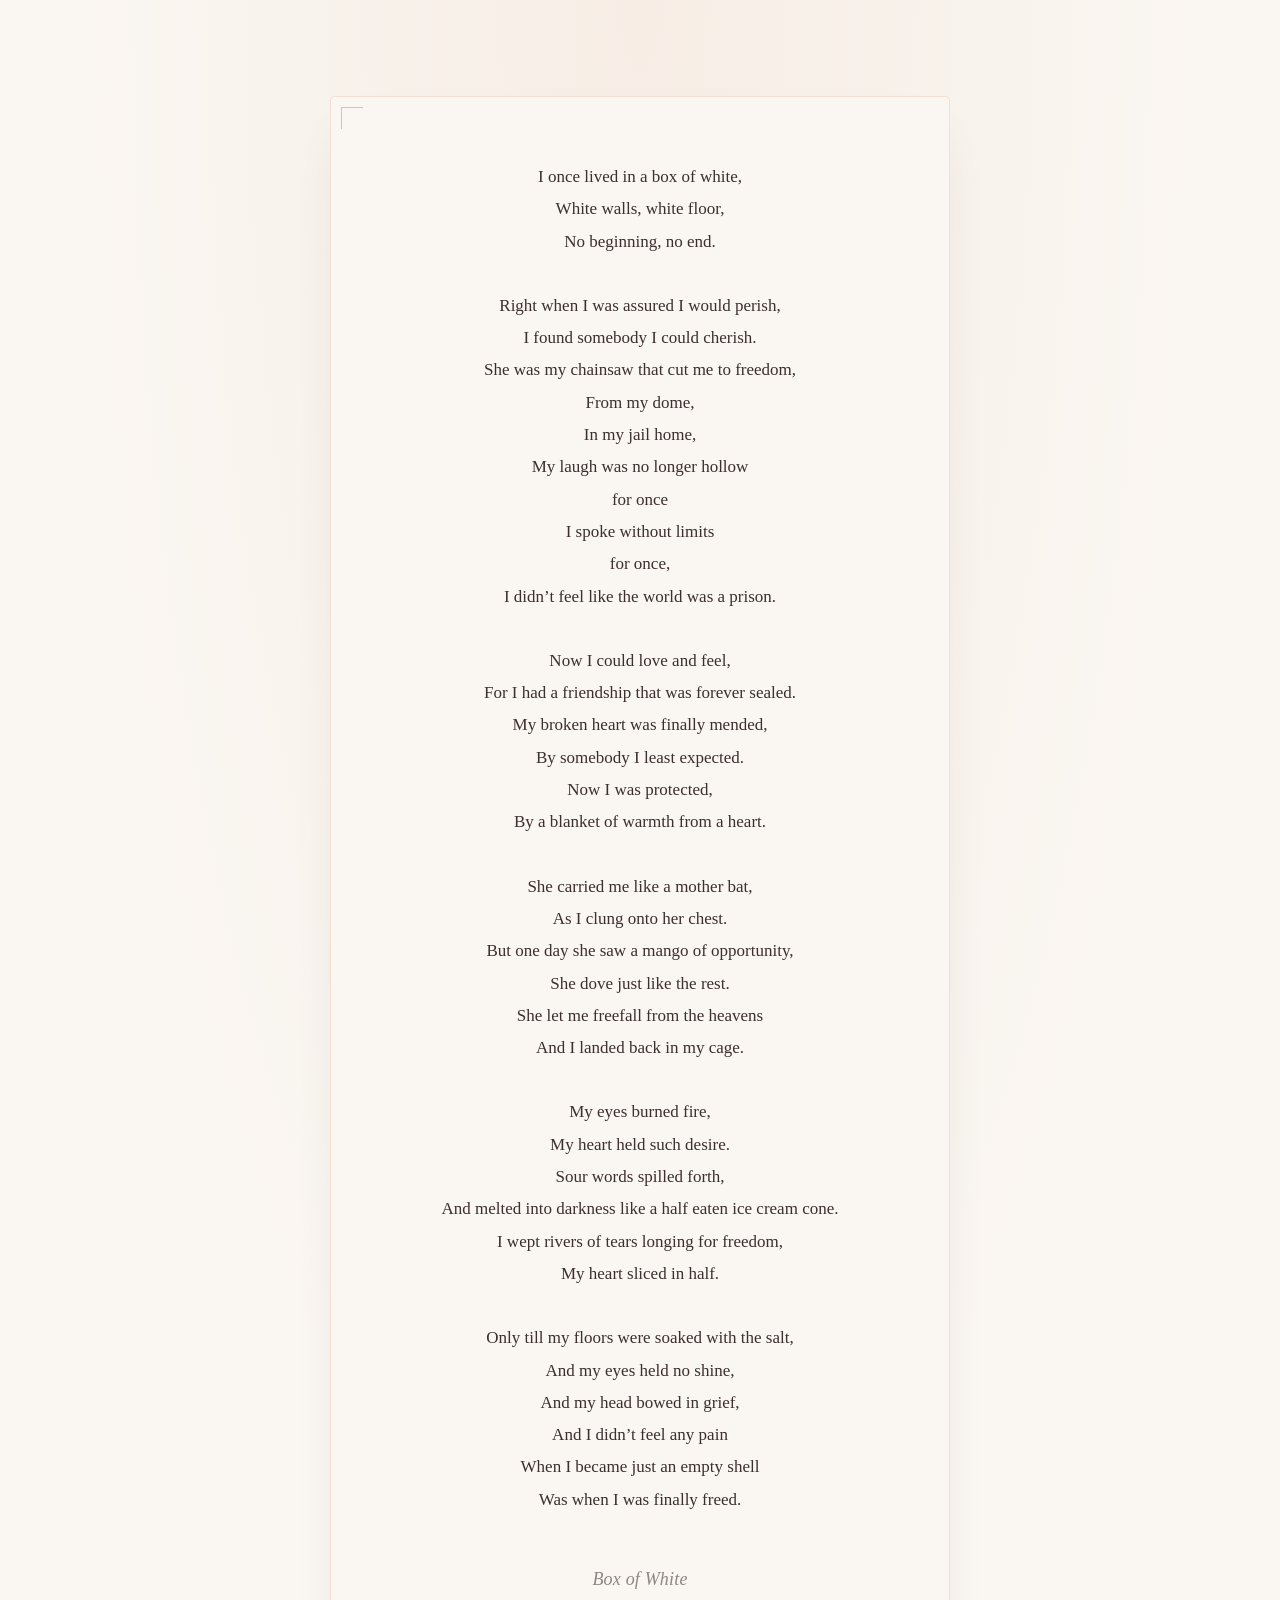
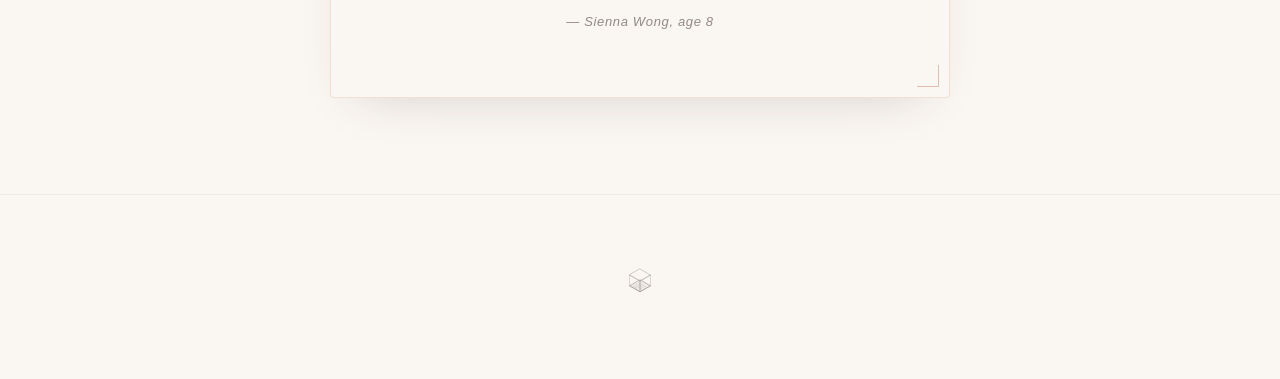
==== box-of-white/index.html @ b06ad6ee "Add box-of-white easter egg, logo, and footer link - New isometric box-of-white SVG logo (favicon + " ====
<!DOCTYPE html>
<html lang="en">
<head>
  <meta charset="UTF-8">
  <meta name="viewport" content="width=device-width, initial-scale=1.0">
  <title>boxofwhite</title>
  <meta name="robots" content="noindex, nofollow">
  <meta name="theme-color" content="#FAF6F1">
  <meta http-equiv="Content-Security-Policy" content="default-src 'self'; script-src 'self'; style-src 'self' https://fonts.googleapis.com 'unsafe-inline'; font-src 'self' https://fonts.gstatic.com; img-src 'self' data:; connect-src 'self'; frame-ancestors 'none'; base-uri 'self'; form-action 'self'; require-trusted-types-for 'script'">

  <!-- Fonts -->
  <link rel="preconnect" href="https://fonts.googleapis.com">
  <link rel="preconnect" href="https://fonts.gstatic.com" crossorigin>
  <link href="https://fonts.googleapis.com/css2?family=Cormorant+Garamond:ital,wght@0,400;0,500;0,600;0,700;1,400;1,500;1,600&family=Inter:wght@300;400;500&display=swap" rel="stylesheet">

  <!-- Favicon -->
  <link rel="icon" type="image/svg+xml" href="../img/favicon.svg">

  <link rel="stylesheet" href="../styles.css">
</head>
<body class="origin-page">

  <main>
    <section class="origin" aria-label="Poem">
      <div class="container">
        <figure class="origin__poem">
          <blockquote class="origin__verse">
            <p>I once lived in a box of white,<br>
            White walls, white floor,<br>
            No beginning, no end.</p>

            <p>Right when I was assured I would perish,<br>
            I found somebody I could cherish.<br>
            She was my chainsaw that cut me to freedom,<br>
            From my dome,<br>
            In my jail home,<br>
            My laugh was no longer hollow<br>
            for once<br>
            I spoke without limits<br>
            for once,<br>
            I didn&rsquo;t feel like the world was a prison.</p>

            <p>Now I could love and feel,<br>
            For I had a friendship that was forever sealed.<br>
            My broken heart was finally mended,<br>
            By somebody I least expected.<br>
            Now I was protected,<br>
            By a blanket of warmth from a heart.</p>

            <p>She carried me like a mother bat,<br>
            As I clung onto her chest.<br>
            But one day she saw a mango of opportunity,<br>
            She dove just like the rest.<br>
            She let me freefall from the heavens<br>
            And I landed back in my cage.</p>

            <p>My eyes burned fire,<br>
            My heart held such desire.<br>
            Sour words spilled forth,<br>
            And melted into darkness like a half eaten ice cream cone.<br>
            I wept rivers of tears longing for freedom,<br>
            My heart sliced in half.</p>

            <p>Only till my floors were soaked with the salt,<br>
            And my eyes held no shine,<br>
            And my head bowed in grief,<br>
            And I didn&rsquo;t feel any pain<br>
            When I became just an empty shell<br>
            Was when I was finally freed.</p>
          </blockquote>
          <figcaption class="origin__caption">
            <span class="origin__title">Box of White</span>
            <span class="origin__byline">&mdash; Sienna Wong, age 8</span>
          </figcaption>
        </figure>
      </div>
    </section>
  </main>

  <footer class="footer origin-page__footer">
    <div class="container">
      <a href="../index.html" class="footer__logo-link" aria-label="Return home">
        <svg class="footer__logo" width="40" height="40" viewBox="0 0 100 100" fill="none" aria-hidden="true">
          <g stroke="currentColor" stroke-width="1.5" stroke-linejoin="round" stroke-linecap="round" opacity="0.7" fill="none">
            <path d="M 50 25 L 76 40 L 50 55 L 24 40 Z"/>
            <path d="M 76 40 L 50 55 L 50 82 L 76 67 Z"/>
            <path d="M 24 40 L 50 55 L 50 82 L 24 67 Z"/>
          </g>
          <path d="M 50 52 L 76 67 L 50 82 L 24 67 Z"
                fill="currentColor" fill-opacity="0.1"
                stroke="currentColor" stroke-width="1.5" stroke-linejoin="round"/>
          <g stroke="currentColor" stroke-width="1.1" stroke-linecap="round" opacity="0.55">
            <line x1="47" y1="60" x2="64" y2="69"/>
            <line x1="42" y1="63" x2="57" y2="71"/>
            <line x1="37" y1="66" x2="54" y2="75"/>
            <line x1="33" y1="68" x2="42" y2="73"/>
          </g>
        </svg>
      </a>
    </div>
  </footer>

</body>
</html>
---- styles.css ----
/* ===========================
   Design Tokens
   =========================== */
:root {
  --cream: #FAF6F1;
  --warm-white: #FFFDFB;
  --blush: #F2E0D4;
  --terracotta: #C4886D;
  --amber: #D4A96A;
  --sage: #B5BFA4;
  --espresso: #3B2F2F;
  --charcoal: #5C4F4F;
  --mist: #E8E0D8;

  --font-display: 'Cormorant Garamond', 'Georgia', serif;
  --font-body: 'Inter', -apple-system, 'Segoe UI', sans-serif;

  --space-1: 0.5rem;
  --space-2: 1rem;
  --space-3: 1.5rem;
  --space-4: 2rem;
  --space-6: 3rem;
  --space-8: 4rem;
  --space-12: 6rem;
  --space-16: 8rem;

  --max-width: 960px;
  --transition-base: 0.3s ease;
}

/* ===========================
   Reset & Base
   =========================== */
*,
*::before,
*::after {
  margin: 0;
  padding: 0;
  box-sizing: border-box;
}

html {
  scroll-behavior: smooth;
  -webkit-text-size-adjust: 100%;
}

body {
  font-family: var(--font-body);
  font-weight: 400;
  color: var(--espresso);
  background-color: var(--cream);
  line-height: 1.7;
  -webkit-font-smoothing: antialiased;
  -moz-osx-font-smoothing: grayscale;
  overflow-x: hidden;
}

img {
  max-width: 100%;
  height: auto;
  display: block;
}

a {
  color: var(--terracotta);
  text-decoration: none;
  transition: color var(--transition-base);
}

a:hover {
  color: var(--amber);
}

/* ===========================
   Utilities
   =========================== */
.container {
  max-width: var(--max-width);
  margin: 0 auto;
  padding: 0 var(--space-4);
}

.section-ornament {
  text-align: center;
  font-size: 1.5rem;
  color: var(--amber);
  margin-bottom: var(--space-3);
  opacity: 0.6;
}

.section-heading {
  font-family: var(--font-display);
  font-weight: 500;
  font-size: clamp(1.5rem, 3vw, 2.5rem);
  text-align: center;
  color: var(--espresso);
  margin-bottom: var(--space-8);
  letter-spacing: 0.02em;
}

.divider {
  display: flex;
  justify-content: center;
  padding: var(--space-4) 0;
}

.divider__line {
  width: 120px;
  height: 1px;
  background: linear-gradient(90deg, transparent, var(--blush), var(--terracotta), var(--blush), transparent);
}

/* ===========================
   Hero
   =========================== */
.hero {
  position: relative;
  min-height: 100dvh;
  min-height: 100vh;
  display: flex;
  align-items: center;
  justify-content: center;
  background: radial-gradient(ellipse at 50% 40%, var(--warm-white) 0%, var(--cream) 50%, var(--blush) 100%);
  overflow: hidden;
}

.hero__inner {
  display: flex;
  flex-direction: column;
  align-items: center;
  text-align: center;
  padding: var(--space-4);
  position: relative;
  z-index: 1;
}

/* Decorative floating blob shapes */
.hero__decor {
  position: absolute;
  border-radius: 50%;
  pointer-events: none;
  filter: blur(60px);
}

.hero__decor--1 {
  width: 600px;
  height: 600px;
  background: var(--terracotta);
  opacity: 0.12;
  top: -15%;
  right: -10%;
  animation: float-drift 20s ease-in-out infinite alternate;
}

.hero__decor--2 {
  width: 500px;
  height: 500px;
  background: var(--amber);
  opacity: 0.15;
  bottom: -10%;
  left: -8%;
  animation: float-drift 25s ease-in-out infinite alternate-reverse;
}

.hero__decor--3 {
  width: 450px;
  height: 450px;
  background: var(--sage);
  opacity: 0.1;
  top: 20%;
  left: 15%;
  animation: float-drift 18s ease-in-out infinite alternate;
}

@keyframes float-drift {
  0% { transform: translate(0, 0) scale(1); }
  50% { transform: translate(25px, -20px) scale(1.08); }
  100% { transform: translate(-20px, 25px) scale(0.92); }
}

/* Photo */
.hero__photo-wrapper {
  width: clamp(200px, 35vw, 280px);
  aspect-ratio: 2 / 3;
  border-radius: 12px;
  overflow: hidden;
  box-shadow:
    0 20px 60px rgba(59, 47, 47, 0.12),
    0 8px 24px rgba(196, 136, 109, 0.15);
  border: 3px solid var(--blush);
  animation: hero-photo-in 1.4s ease-out both;
  transition: box-shadow var(--transition-base), transform var(--transition-base);
}

.hero__photo-wrapper:hover {
  transform: scale(1.02);
  box-shadow:
    0 24px 70px rgba(59, 47, 47, 0.15),
    0 12px 30px rgba(196, 136, 109, 0.2);
}

.hero__photo {
  width: 100%;
  height: 100%;
  object-fit: cover;
  object-position: center top;
}

@keyframes hero-photo-in {
  0% {
    opacity: 0;
    transform: scale(0.92);
  }
  100% {
    opacity: 1;
    transform: scale(1);
  }
}

/* Name & subtitle */
.hero__name {
  font-family: var(--font-display);
  font-weight: 600;
  font-size: clamp(2.5rem, 6vw, 5rem);
  color: var(--espresso);
  margin-top: var(--space-6);
  letter-spacing: 0.03em;
  line-height: 1.1;
  animation: hero-text-in 1s ease-out 0.4s both;
}

.hero__subtitle {
  font-family: var(--font-body);
  font-weight: 300;
  font-size: clamp(1rem, 2vw, 1.5rem);
  color: var(--charcoal);
  margin-top: var(--space-2);
  letter-spacing: 0.15em;
  text-transform: uppercase;
  animation: hero-text-in 1s ease-out 0.6s both;
}

@keyframes hero-text-in {
  0% {
    opacity: 0;
    transform: translateY(20px);
  }
  100% {
    opacity: 1;
    transform: translateY(0);
  }
}

/* Scroll indicator */
.hero__scroll-indicator {
  display: flex;
  flex-direction: column;
  align-items: center;
  gap: var(--space-1);
  margin-top: var(--space-8);
  color: var(--charcoal);
  opacity: 0.5;
  transition: opacity var(--transition-base);
  animation: hero-text-in 1s ease-out 0.9s both;
}

.hero__scroll-indicator:hover {
  opacity: 0.8;
  color: var(--terracotta);
}

.hero__scroll-text {
  font-family: var(--font-body);
  font-size: 0.75rem;
  font-weight: 400;
  letter-spacing: 0.2em;
  text-transform: uppercase;
}

.hero__scroll-arrow {
  animation: scroll-bounce 2.5s ease-in-out infinite;
}

@keyframes scroll-bounce {
  0%, 100% { transform: translateY(0); }
  50% { transform: translateY(8px); }
}

/* ===========================
   About Section
   =========================== */
.about {
  padding: var(--space-16) 0 var(--space-12);
}

.about__grid {
  display: grid;
  grid-template-columns: 1fr 1fr;
  gap: var(--space-8);
  align-items: start;
}

.about__text p {
  font-size: clamp(1rem, 1.2vw, 1.125rem);
  color: var(--charcoal);
  margin-bottom: var(--space-3);
  line-height: 1.8;
}

.about__text p:last-child {
  margin-bottom: 0;
}

.pull-quote {
  position: sticky;
  top: var(--space-8);
  padding: var(--space-6) var(--space-4);
  border-left: 2px solid var(--terracotta);
}

.pull-quote p {
  font-family: var(--font-display);
  font-style: italic;
  font-size: clamp(1.25rem, 2.5vw, 1.75rem);
  color: var(--espresso);
  line-height: 1.5;
  margin-bottom: var(--space-2);
}

.pull-quote cite {
  font-family: var(--font-body);
  font-style: normal;
  font-size: 0.875rem;
  font-weight: 400;
  color: var(--charcoal);
  opacity: 0.7;
}

/* ===========================
   Published Work Section
   =========================== */
.work {
  padding: var(--space-12) 0 var(--space-16);
}

.book-card {
  max-width: 720px;
  margin: 0 auto;
  display: flex;
  align-items: center;
  gap: var(--space-6);
  background: var(--warm-white);
  border: 1px solid var(--mist);
  border-radius: 16px;
  padding: var(--space-6);
  box-shadow: 0 4px 24px rgba(59, 47, 47, 0.06);
  transition: box-shadow var(--transition-base), transform var(--transition-base);
}

.book-card:hover {
  box-shadow: 0 8px 40px rgba(59, 47, 47, 0.1);
  transform: translateY(-2px);
}

.book-card__cover {
  flex-shrink: 0;
  width: 160px;
}

.book-card__image {
  width: 100%;
  height: auto;
  border-radius: 8px;
  box-shadow: 0 4px 16px rgba(59, 47, 47, 0.12);
}

.book-card__content {
  text-align: left;
}

.book-card__title {
  font-family: var(--font-display);
  font-weight: 600;
  font-size: clamp(1.25rem, 2.5vw, 1.75rem);
  color: var(--espresso);
  margin-bottom: var(--space-1);
}

.book-card__author {
  font-size: 1rem;
  color: var(--charcoal);
  margin-bottom: var(--space-3);
}

.book-card__description {
  font-size: 0.9375rem;
  color: var(--charcoal);
  margin-bottom: var(--space-4);
  opacity: 0.85;
}

.book-card__link {
  display: inline-flex;
  align-items: center;
  gap: var(--space-1);
  font-family: var(--font-body);
  font-weight: 500;
  font-size: 0.9375rem;
  color: var(--terracotta);
  padding: 0.75rem 1.75rem;
  border: 1.5px solid var(--terracotta);
  border-radius: 100px;
  transition: all var(--transition-base);
}

.book-card__link:hover {
  background-color: var(--terracotta);
  color: var(--warm-white);
  transform: translateY(-2px);
  box-shadow: 0 4px 16px rgba(196, 136, 109, 0.3);
}

.book-card__link svg {
  transition: transform var(--transition-base);
}

.book-card__link:hover svg {
  transform: translate(2px, -2px);
}

/* Individual Poems List */
.poems-heading {
  font-family: var(--font-display);
  font-weight: 500;
  font-size: clamp(1.125rem, 2vw, 1.5rem);
  color: var(--espresso);
  text-align: center;
  margin-top: var(--space-8);
  margin-bottom: var(--space-4);
}

.poems-list {
  list-style: none;
  max-width: 720px;
  margin: 0 auto;
}

.poems-list__item {
  border-bottom: 1px solid var(--mist);
}

.poems-list__item:first-child {
  border-top: 1px solid var(--mist);
}

.poems-list__link {
  display: flex;
  align-items: center;
  gap: var(--space-2);
  padding: var(--space-3) var(--space-2);
  color: var(--espresso);
  transition: background-color var(--transition-base), color var(--transition-base);
}

.poems-list__link:hover {
  background-color: var(--warm-white);
  color: var(--terracotta);
}

.poems-list__title {
  font-family: var(--font-display);
  font-style: italic;
  font-size: 1.125rem;
  font-weight: 500;
  flex: 1;
}

.poems-list__source {
  font-family: var(--font-body);
  font-size: 0.8125rem;
  color: var(--charcoal);
  opacity: 0.6;
}

.poems-list__link svg {
  flex-shrink: 0;
  opacity: 0.4;
  transition: opacity var(--transition-base), transform var(--transition-base);
}

.poems-list__link:hover svg {
  opacity: 1;
  color: var(--terracotta);
  transform: translate(2px, -2px);
}

/* ===========================
   Origin: First Poem (Age 8)
   =========================== */
.origin {
  padding: var(--space-16) 0;
  background:
    radial-gradient(ellipse at top, rgba(242, 224, 212, 0.35), transparent 60%),
    var(--warm-white);
  text-align: center;
  position: relative;
  overflow: hidden;
}

.origin__eyebrow {
  font-family: var(--font-body);
  font-size: 0.75rem;
  font-weight: 500;
  letter-spacing: 0.22em;
  text-transform: uppercase;
  color: var(--terracotta);
  margin-bottom: var(--space-2);
}

.origin .section-heading {
  font-style: italic;
  margin-bottom: var(--space-3);
}

.origin__note {
  font-family: var(--font-body);
  font-size: 0.95rem;
  color: var(--charcoal);
  max-width: 540px;
  margin: 0 auto var(--space-8);
  line-height: 1.7;
}

.origin__domain {
  font-family: var(--font-display);
  font-style: italic;
  color: var(--terracotta);
  white-space: nowrap;
}

.origin__poem {
  max-width: 620px;
  margin: 0 auto;
  padding: var(--space-8) var(--space-6);
  background-color: var(--cream);
  border: 1px solid var(--blush);
  border-radius: 4px;
  position: relative;
  box-shadow: 0 20px 50px -30px rgba(59, 47, 47, 0.25);
}

.origin__poem::before,
.origin__poem::after {
  content: "";
  position: absolute;
  width: 22px;
  height: 22px;
  border: 1px solid var(--terracotta);
  opacity: 0.5;
}

.origin__poem::before {
  top: 10px;
  left: 10px;
  border-right: none;
  border-bottom: none;
}

.origin__poem::after {
  bottom: 10px;
  right: 10px;
  border-left: none;
  border-top: none;
}

.origin__verse {
  font-family: var(--font-display);
  font-size: 1.0625rem;
  line-height: 1.9;
  color: var(--espresso);
  font-weight: 400;
}

.origin__verse p {
  margin-bottom: var(--space-4);
}

.origin__verse p:last-child {
  margin-bottom: 0;
}

.origin__caption {
  font-family: var(--font-body);
  font-size: 0.8125rem;
  letter-spacing: 0.05em;
  color: var(--charcoal);
  opacity: 0.65;
  margin-top: var(--space-6);
  font-style: italic;
}

.origin__title {
  display: block;
  font-family: var(--font-display);
  font-style: italic;
  font-size: 1.125rem;
  color: var(--espresso);
  opacity: 0.85;
  margin-bottom: var(--space-2);
  letter-spacing: 0.01em;
}

.origin__byline {
  display: block;
}

.origin__return {
  display: inline-block;
  margin-top: var(--space-12);
  font-family: var(--font-display);
  font-size: 1.5rem;
  color: var(--charcoal);
  opacity: 0.4;
  text-decoration: none;
  transition: opacity var(--transition-base);
}

.origin__return:hover,
.origin__return:focus {
  opacity: 0.85;
  color: var(--terracotta);
}

/* Dedicated origin page: center content vertically, full viewport */
body.origin-page {
  min-height: 100vh;
  display: flex;
  flex-direction: column;
  justify-content: center;
  background:
    radial-gradient(ellipse at top, rgba(242, 224, 212, 0.4), transparent 60%),
    var(--cream);
}

body.origin-page .origin {
  background: transparent;
  padding: var(--space-12) 0;
}

.origin-page__footer {
  border-top: none;
  padding: var(--space-4) 0 var(--space-8);
  opacity: 0.5;
  transition: opacity var(--transition-base);
}

.origin-page__footer:hover {
  opacity: 1;
}

@media (max-width: 480px) {
  .origin__poem {
    padding: var(--space-6) var(--space-4);
  }

  .origin__verse {
    font-size: 1rem;
    line-height: 1.8;
    text-align: left;
  }
}

/* ===========================
   Awards & Recognition
   =========================== */
.awards {
  padding: var(--space-16) 0;
  background-color: var(--warm-white);
}

.awards-list {
  list-style: none;
  max-width: 720px;
  margin: 0 auto;
}

.awards-list__item {
  display: flex;
  align-items: flex-start;
  gap: var(--space-6);
  padding: var(--space-5) var(--space-2);
  border-bottom: 1px solid var(--mist);
}

.awards-list__item:first-child {
  border-top: 1px solid var(--mist);
}

.awards-list__year {
  font-family: var(--font-body);
  font-size: 0.8125rem;
  font-weight: 600;
  letter-spacing: 0.08em;
  color: var(--terracotta);
  opacity: 0.85;
  min-width: 2.75rem;
  padding-top: 0.2em;
  flex-shrink: 0;
}

.awards-list__body {
  display: flex;
  flex-direction: column;
  gap: var(--space-1);
}

.awards-list__title {
  font-family: var(--font-display);
  font-style: italic;
  font-size: 1.125rem;
  font-weight: 500;
  color: var(--espresso);
}

.awards-list__honor {
  font-family: var(--font-body);
  font-size: 0.9rem;
  font-weight: 600;
  color: var(--charcoal);
}

.awards-list__org {
  font-family: var(--font-body);
  font-size: 0.8125rem;
  color: var(--charcoal);
  opacity: 0.55;
}

/* ===========================
   Poetic Interlude
   =========================== */
.interlude {
  padding: var(--space-16) 0;
  background: linear-gradient(180deg, var(--cream) 0%, var(--blush) 50%, var(--cream) 100%);
}

.interlude__quote {
  text-align: center;
  max-width: 600px;
  margin: 0 auto;
}

.interlude__quote p {
  font-family: var(--font-display);
  font-style: italic;
  font-weight: 400;
  font-size: clamp(1.5rem, 3vw, 2.25rem);
  color: var(--espresso);
  line-height: 1.6;
  letter-spacing: 0.01em;
}

/* ===========================
   Footer
   =========================== */
.footer {
  padding: var(--space-8) 0 var(--space-6);
  text-align: center;
  border-top: 1px solid var(--mist);
}

.footer__logo-link {
  display: inline-block;
  outline: none;
  -webkit-tap-highlight-color: transparent;
}

.footer__logo-link:focus,
.footer__logo-link:focus-visible,
.footer__logo-link:hover,
.footer__logo-link:active {
  outline: none;
}

.footer__logo {
  display: block;
  margin: 0 auto var(--space-3);
  color: var(--espresso);
  transition: color var(--transition-base);
}

.footer__logo-link:hover .footer__logo {
  color: var(--terracotta);
}

.footer__name {
  font-family: var(--font-display);
  font-weight: 500;
  font-size: 1.25rem;
  color: var(--espresso);
  margin-bottom: var(--space-1);
}

.footer__copyright {
  font-size: 0.8125rem;
  color: var(--charcoal);
  opacity: 0.6;
}

/* ===========================
   Scroll Reveal Animations
   =========================== */
.reveal {
  opacity: 0;
  transform: translateY(30px);
  transition: opacity 0.8s ease, transform 0.8s ease;
}

.reveal.revealed {
  opacity: 1;
  transform: translateY(0);
}

/* Stagger siblings */
.reveal:nth-child(2) { transition-delay: 0.1s; }
.reveal:nth-child(3) { transition-delay: 0.2s; }
.reveal:nth-child(4) { transition-delay: 0.3s; }
.reveal:nth-child(5) { transition-delay: 0.4s; }

/* ===========================
   Responsive
   =========================== */
@media (max-width: 768px) {
  .about__grid {
    grid-template-columns: 1fr;
    gap: var(--space-6);
  }

  .pull-quote {
    position: static;
    border-left: none;
    border-top: 2px solid var(--terracotta);
    padding: var(--space-4) 0 0;
  }

  .hero__decor--1 {
    width: 250px;
    height: 250px;
  }

  .hero__decor--2 {
    width: 180px;
    height: 180px;
  }

  .hero__decor--3 {
    display: none;
  }

  .about {
    padding: var(--space-12) 0 var(--space-8);
  }

  .book-card {
    flex-direction: column;
    text-align: center;
  }

  .book-card__cover {
    width: 140px;
  }

  .book-card__content {
    text-align: center;
  }

  .work {
    padding: var(--space-8) 0 var(--space-12);
  }

  .interlude {
    padding: var(--space-12) 0;
  }

  .book-card {
    padding: var(--space-4);
  }
}

@media (max-width: 480px) {
  .container {
    padding: 0 var(--space-3);
  }

  .hero__photo-wrapper {
    width: 180px;
  }

  .hero__name {
    margin-top: var(--space-4);
  }

  .section-heading {
    margin-bottom: var(--space-6);
  }

  .awards-list__item {
    flex-direction: column;
    gap: var(--space-1);
  }

  .awards-list__year {
    font-size: 0.75rem;
  }
}

/* ===========================
   Reduced Motion
   =========================== */
@media (prefers-reduced-motion: reduce) {
  *,
  *::before,
  *::after {
    animation-duration: 0.01ms !important;
    animation-iteration-count: 1 !important;
    transition-duration: 0.01ms !important;
  }

  html {
    scroll-behavior: auto;
  }

  .reveal {
    opacity: 1;
    transform: none;
  }
}
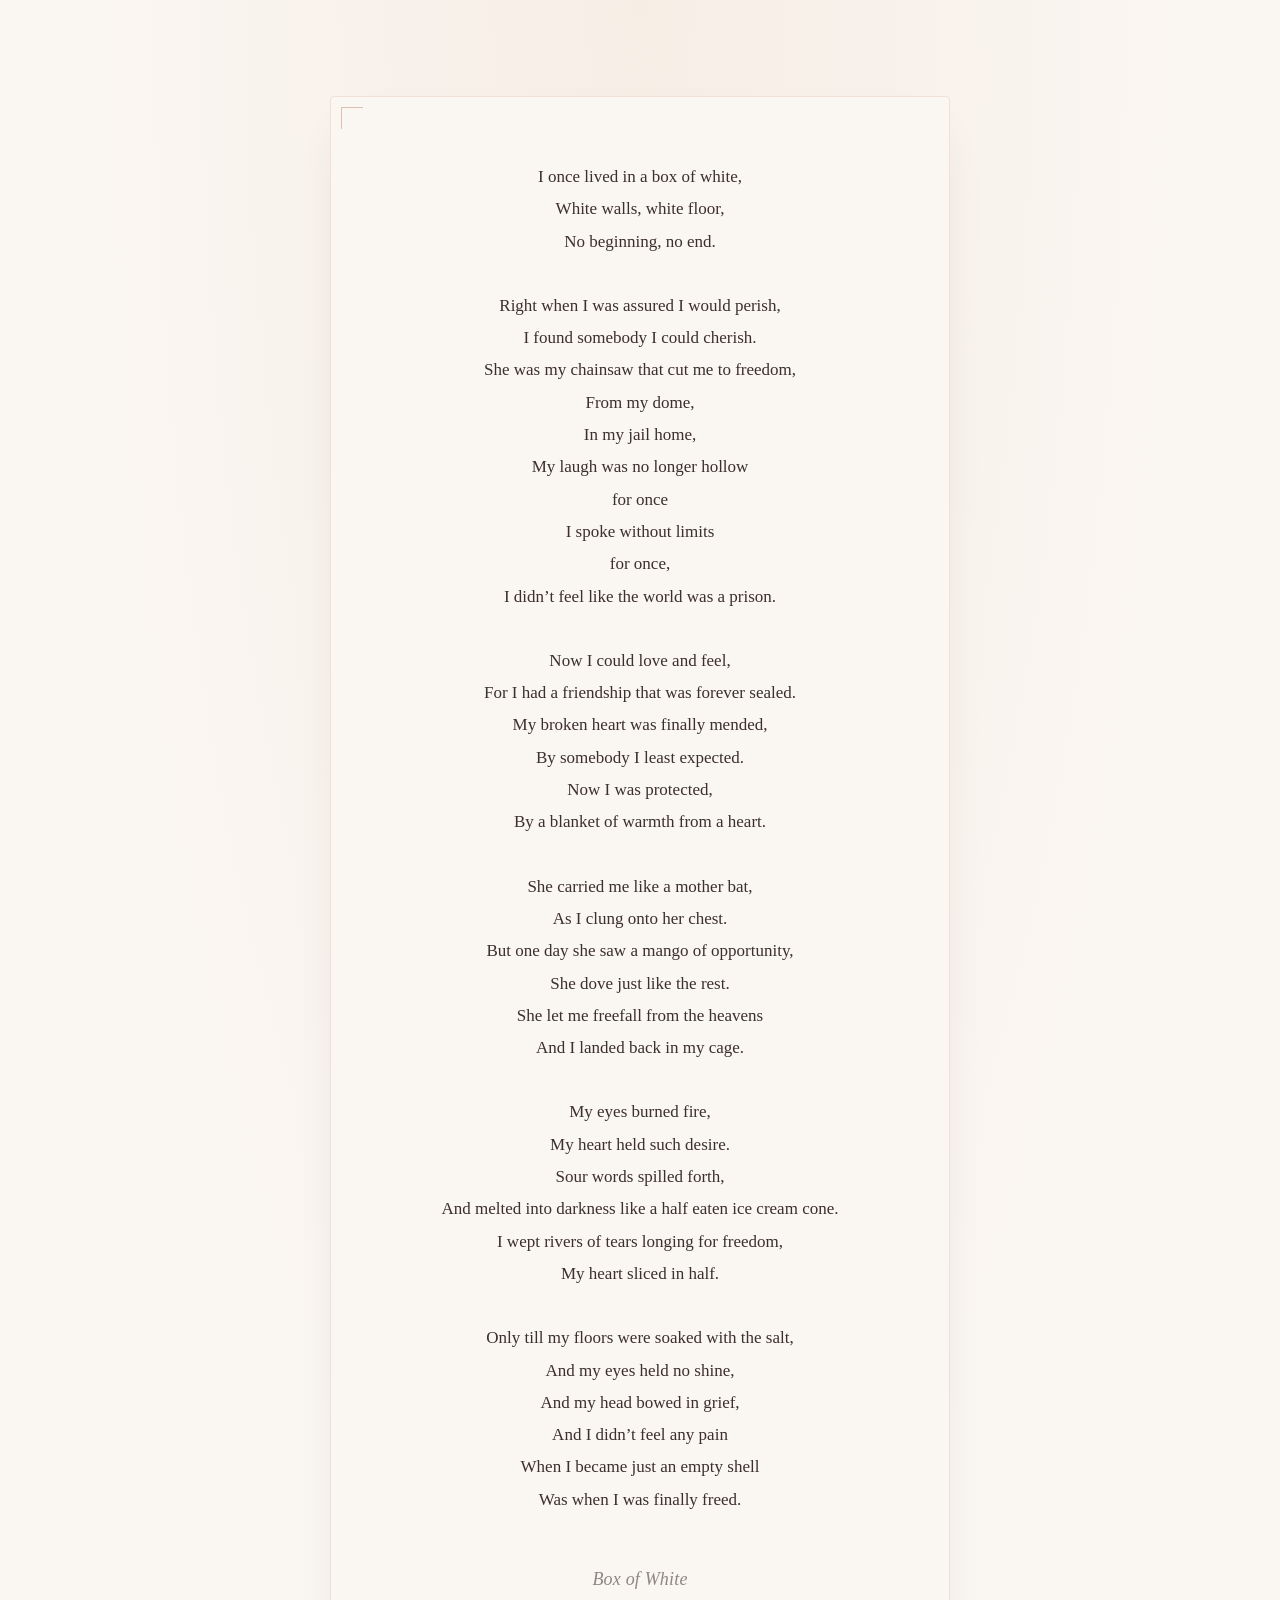
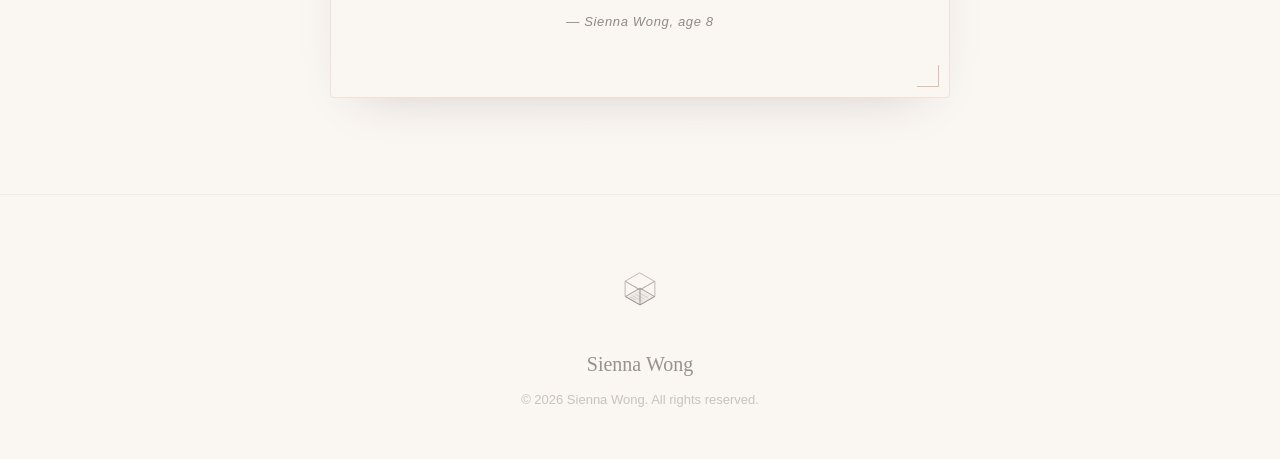
==== commit ff866f33: "Match easter egg footer to main page Add name and copyright to the box-of-white footer and bump the " ====
--- a/box-of-white/index.html
+++ b/box-of-white/index.html
@@ -80,7 +80,7 @@
   <footer class="footer origin-page__footer">
     <div class="container">
       <a href="../index.html" class="footer__logo-link" aria-label="Return home">
-        <svg class="footer__logo" width="40" height="40" viewBox="0 0 100 100" fill="none" aria-hidden="true">
+        <svg class="footer__logo" width="56" height="56" viewBox="0 0 100 100" fill="none" aria-hidden="true">
           <g stroke="currentColor" stroke-width="1.5" stroke-linejoin="round" stroke-linecap="round" opacity="0.7" fill="none">
             <path d="M 50 25 L 76 40 L 50 55 L 24 40 Z"/>
             <path d="M 76 40 L 50 55 L 50 82 L 76 67 Z"/>
@@ -97,6 +97,8 @@
           </g>
         </svg>
       </a>
+      <p class="footer__name">Sienna Wong</p>
+      <p class="footer__copyright">&copy; 2026 Sienna Wong. All rights reserved.</p>
     </div>
   </footer>
 
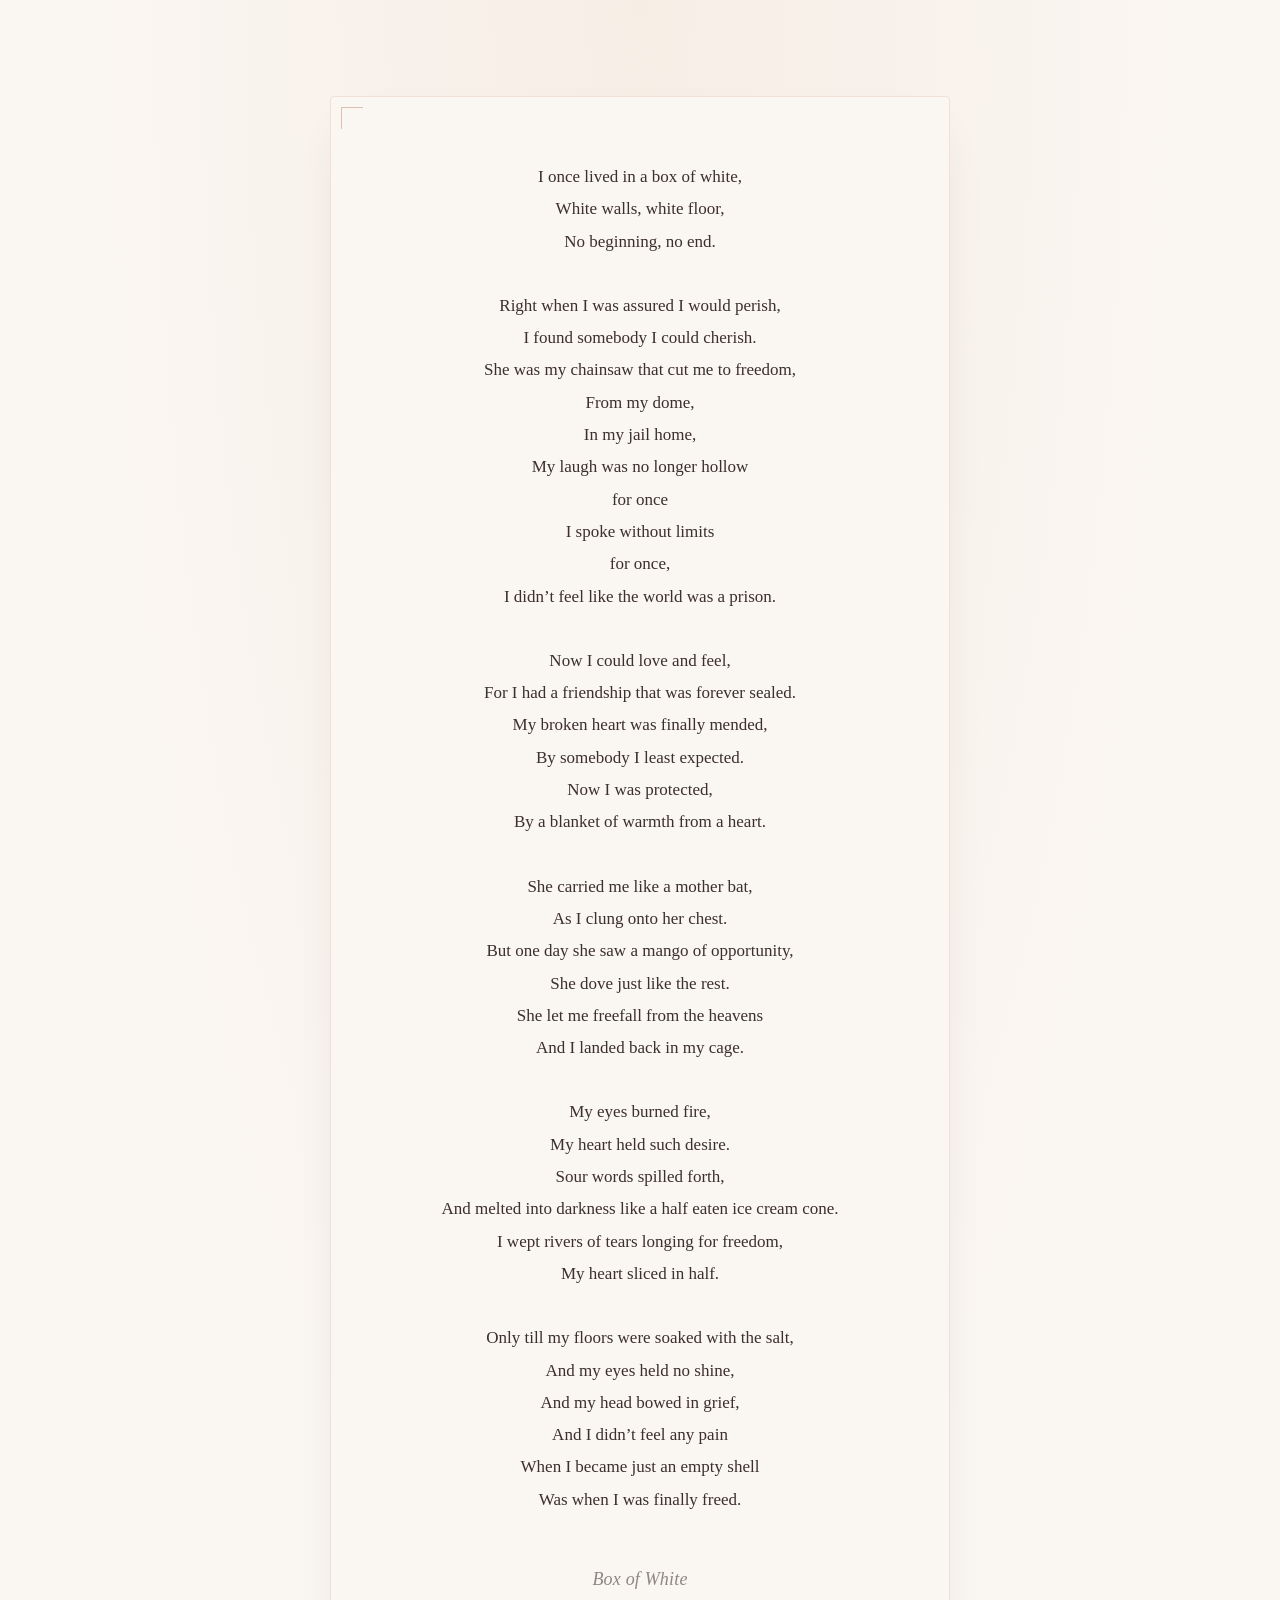
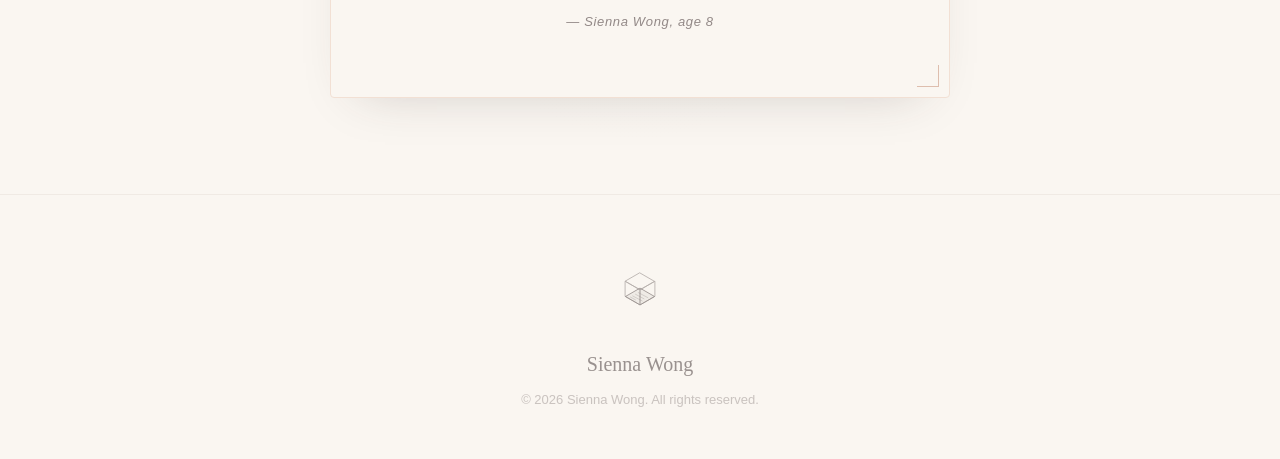
==== commit 1a1b1387: "Attribute interlude verse and auto-update copyright year - Add "— Sienna Wong" byline under the poet" ====
--- a/box-of-white/index.html
+++ b/box-of-white/index.html
@@ -17,6 +17,7 @@
   <link rel="icon" type="image/svg+xml" href="../img/favicon.svg">
 
   <link rel="stylesheet" href="../styles.css">
+  <script src="../script.js" defer></script>
 </head>
 <body class="origin-page">
 
@@ -98,7 +99,7 @@
         </svg>
       </a>
       <p class="footer__name">Sienna Wong</p>
-      <p class="footer__copyright">&copy; 2026 Sienna Wong. All rights reserved.</p>
+      <p class="footer__copyright">&copy; <span class="js-year">2026</span> Sienna Wong. All rights reserved.</p>
     </div>
   </footer>
 
--- a/styles.css
+++ b/styles.css
@@ -760,6 +760,24 @@
   letter-spacing: 0.01em;
 }
 
+.interlude__figure {
+  margin: 0;
+  text-align: center;
+  max-width: 600px;
+  margin: 0 auto;
+}
+
+.interlude__attribution {
+  font-family: var(--font-body);
+  font-size: 0.8125rem;
+  letter-spacing: 0.08em;
+  color: var(--charcoal);
+  opacity: 0.6;
+  margin-top: var(--space-6);
+  font-style: italic;
+  display: block;
+}
+
 /* ===========================
    Footer
    =========================== */
